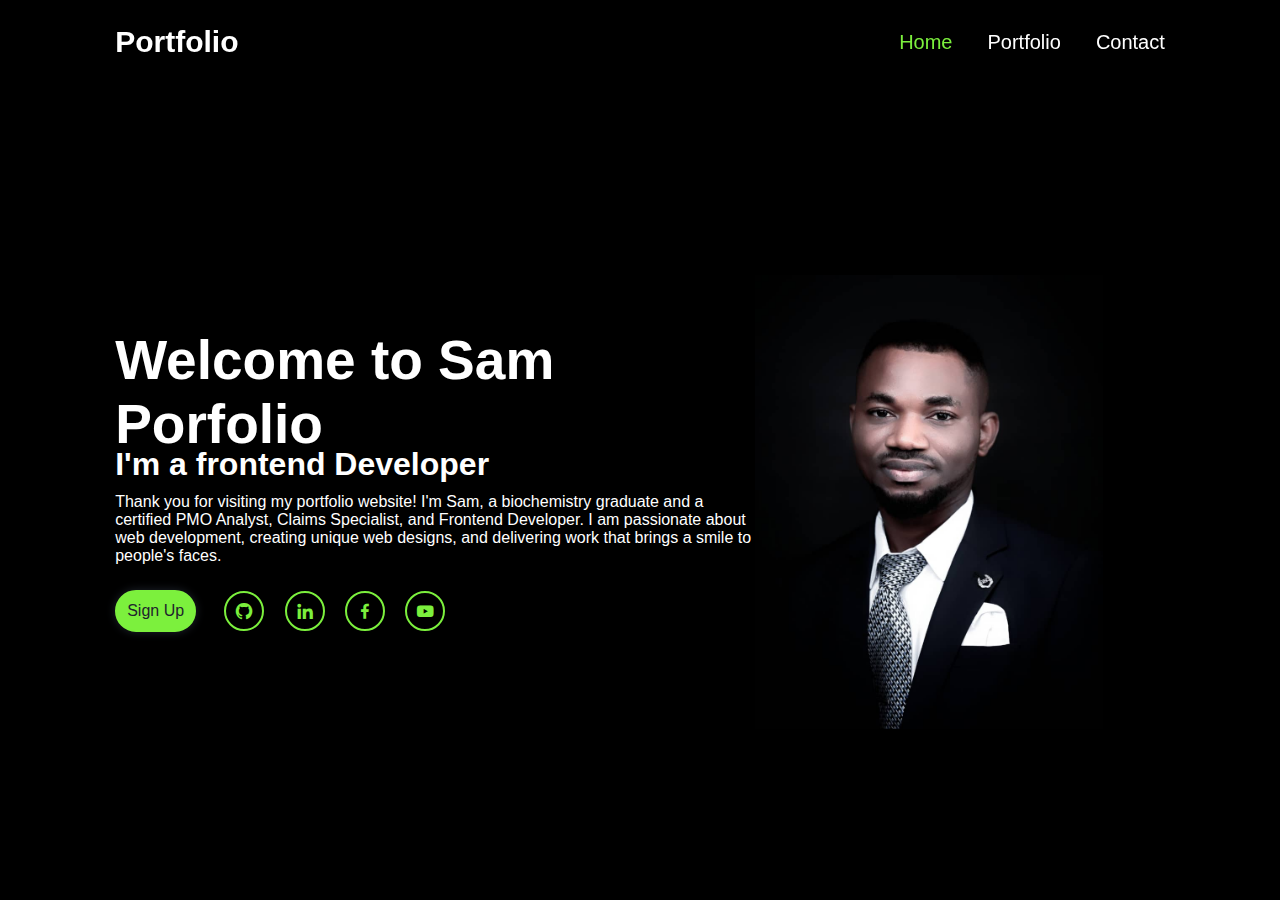
==== index.html @ ab2c648e "fix: add html structure" ====
<!DOCTYPE html>
<html lang="en">
<head>
    <meta charset="UTF-8">
    <meta name="viewport" content="width=device-width, initial-scale=1.0">
    <title>Sam Personal Portfolio website</title>
    <link href='https://unpkg.com/boxicons@2.1.4/css/boxicons.min.css' rel='stylesheet'>
    <link rel="stylesheet" href="./port.css">
</head>
<body>
    <nav class="navbar">
        <a href="#" class="logo">Portfolio</a>

        <ul>
            <li class="active"><a href="#">Home</a></li>
            <li><a href="#">Portfolio</a></li>
            <li><a href="#">Contact</a></li>
        </ul>
    </nav>

    <section class="home">
        <div class="home-info">
            <h1>Welcome to Sam Porfolio</h1>
            <h2>I'm a frontend Developer</h2>
                
                <p>Thank you for visiting my portfolio website! I'm Sam, a biochemistry graduate and a 
                    certified PMO Analyst, Claims Specialist, and Frontend Developer. I am passionate 
                    about web development, creating unique web designs, and delivering work that brings a 
                    smile to people's faces.</p>

            <div class="btn-sci">
                <a href="#" class="btn">Sign Up</a>
                <div class="sci">
                    <a href="#"><i class='bx bxl-github'></i></a>
                    <a href="#"><i class='bx bxl-linkedin'></i></a>
                    <a href="#"><i class='bx bxl-facebook' ></i></a>
                    <a href="#"><i class='bx bxl-youtube' ></i></a>

                </div>
            </div>

        </div>

            <div class="home-img">
            <div class="img-box">
            <div class="img-item">
            <img src="./sam pic.jpg" alt="">
        </div>
        </div>
        </div>
    </section>
</body>
</html>
---- port.css ----
@import url('https://fonts.googleapis.com/css2?family=Poppins:wght@300;400;500;600;700;800;900&display=swap');

*{
    margin: 0;
    padding: 0;
    box-sizing: border-box;
    font-family: Arial, Helvetica, sans-serif;
}

body{
    background: black;
}

a {
    color: #fff;
    text-decoration: none;
}

.navbar{
    position: fixed;
    left: 0;
    top: 0;
    width: 100%;
    padding: 25px 9%;
    display: flex;
    justify-content: space-between;
    align-items: center;
    z-index: 100;
}

.navbar .logo {
    font-size: 30px;
    font-weight: 700;

}
.navbar ul {
    display: flex;
}

.navbar ul li {
    list-style: none;
    margin-left: 35px;
}

.navbar ul li a {
    font-size: 20px;
    font-weight: 500;
    transition: .5s;
}

.navbar ul li:hover a,
.navbar ul li.active a {
    color: #7cf03d;
}

.home {
    display: flex;
    align-items: center;
    height: 100vh;
    padding: 60px 9% 0;
    color: #fff;
}

.home-info h1 {
    font-size: 55px;
}

.home-info h2 {
    font-size: 32px;
    margin-top: -10px;
}

.home-info p {
    font-size: 16px;
    margin: 10px 0 25px;
}

.home-info .btn-sci {
    display: flex;
    align-items: center;
}

.btn {
    display: inline-block;
    padding: 10px 10px;
    background: #7cf03d;
    border: 2px solid #7cf03d;
    border-radius: 40px;
    box-shadow: 0 0 10px;
    font-size: 16px;
    color: #1f242d;
    font-weight: 500;
    transition: .5s;
}

.btn:hover {
    background: transparent;
    color: #7cf03d;
    box-shadow: none;
}

.home-info .btn-sci .sci {
    margin-left: 20px;
}

.home-info .btn-sci .sci a{
    display: inline-flex;
    padding: 8px;
    border: 2px solid #7cf03d;
    border-radius: 50%;
    font-size: 20px;
    color: #7cf03d;
    margin: 0 8px;
}

.home-info .btn-sci .sci a:hover {
    background: #7cf03d;
    color: #000;
    box-shadow: 0 0 10px #7cf03d;
    transition: .5s;
    box-shadow: 0 0 10px;
}

.home-img .img-box {
    width: 32vw;
    height: 32vw;
    
}

.home-img .img-box .img-item {
    position: relative;
    width: 100%;
    height: 100%;
}

.home-img .img-box .img-item img {
    position: absolute;
    display: block;
    width: 85%;
}
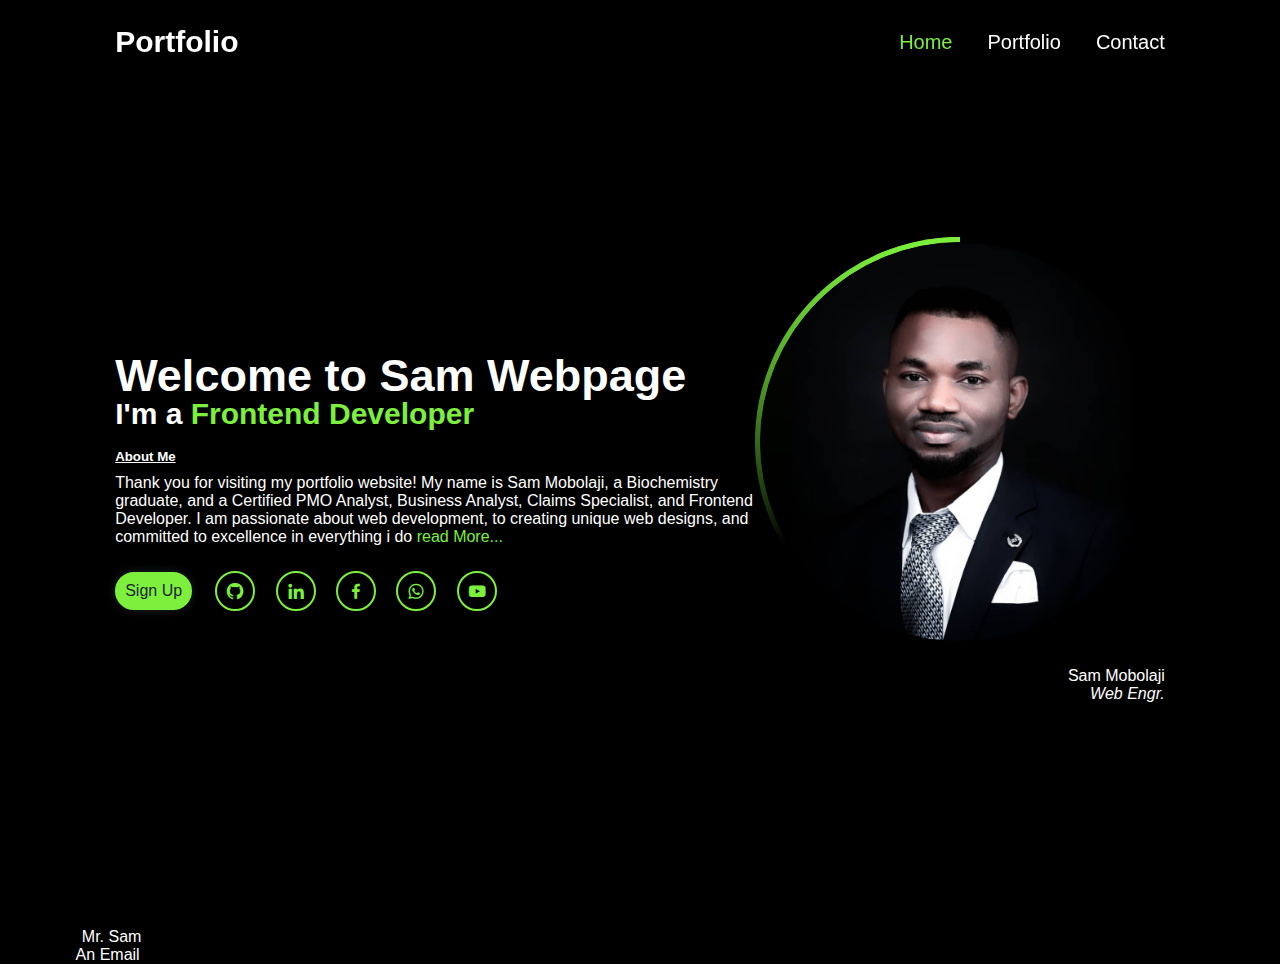
==== commit 435e0fe4: "feat: image add" ====
--- a/index.html
+++ b/index.html
@@ -12,42 +12,58 @@
         <a href="#" class="logo">Portfolio</a>
 
         <ul>
-            <li class="active"><a href="#">Home</a></li>
-            <li><a href="#">Portfolio</a></li>
-            <li><a href="#">Contact</a></li>
+            <li class="active"><a href="./index.html">Home</a></li>
+            <li><a href="./portfolio.html">Portfolio</a></li>
+            <li><a href="./contact.html">Contact</a></li>
         </ul>
     </nav>
 
     <section class="home">
         <div class="home-info">
-            <h1>Welcome to Sam Porfolio</h1>
-            <h2>I'm a frontend Developer</h2>
+            <h1>Welcome to Sam Webpage</h1>
+            <h2>I'm a <color class="webfd">Frontend Developer</color></h2>
+
+        <br><h5><u>About Me</u></h5>
                 
-                <p>Thank you for visiting my portfolio website! I'm Sam, a biochemistry graduate and a 
-                    certified PMO Analyst, Claims Specialist, and Frontend Developer. I am passionate 
-                    about web development, creating unique web designs, and delivering work that brings a 
-                    smile to people's faces.</p>
-
+                <p>Thank you for visiting my portfolio website! My name is Sam Mobolaji, a Biochemistry graduate, and a  
+                    Certified PMO Analyst, Business Analyst, Claims Specialist, and Frontend Developer. I am passionate 
+                    about web development, to creating unique web designs, and committed to excellence in everything i do <span id="active"><a href="./readmore.html">read More...</a></span></p>
+            
             <div class="btn-sci">
                 <a href="#" class="btn">Sign Up</a>
                 <div class="sci">
                     <a href="#"><i class='bx bxl-github'></i></a>
-                    <a href="#"><i class='bx bxl-linkedin'></i></a>
-                    <a href="#"><i class='bx bxl-facebook' ></i></a>
-                    <a href="#"><i class='bx bxl-youtube' ></i></a>
+                    <a href="https://ng.linkedin.com/"><i class='bx bxl-linkedin'></i></a>
+                    <a href="https://www.facebook.com/login/"><i class='bx bxl-facebook' ></i></a>
+                    <a href="https://web.whatsapp.com/"><i class='bx bxl-whatsapp'></i></a>
+                    <a href="https://www.youtube.com/"><i class='bx bxl-youtube' ></i></a>
 
                 </div>
             </div>
-
         </div>
 
             <div class="home-img">
             <div class="img-box">
             <div class="img-item">
             <img src="./sam pic.jpg" alt="">
+                </div>
+            </div>
+            <p id="para1">Sam Mobolaji
+                <br><em>Web Engr.</em>
+            </p>
+
         </div>
-        </div>
-        </div>
+
     </section>
-</body>
+
+    <footer>
+        <h2>Contacts</h2>
+        <p>Please call <a href="tel:+2347039291448" title="call sam for more information">Mr. Sam
+        </a>for more information</p>
+    
+        <p>send Sam <a href="mailto:sammobolaji607@gmail.com">An Email</a></p>
+    </footer>
+       
+    
+    </body>
 </html>--- a/port.css
+++ b/port.css
@@ -62,12 +62,17 @@
 }
 
 .home-info h1 {
-    font-size: 55px;
+    font-size: 45px;
+    
+}
+
+.webfd {
+    color: #7cf03d;
 }
 
 .home-info h2 {
-    font-size: 32px;
-    margin-top: -10px;
+    font-size: 30px;
+    margin-top: -5px;
 }
 
 .home-info p {
@@ -82,7 +87,7 @@
 
 .btn {
     display: inline-block;
-    padding: 10px 10px;
+    padding: 8px 8px;
     background: #7cf03d;
     border: 2px solid #7cf03d;
     border-radius: 40px;
@@ -100,7 +105,7 @@
 }
 
 .home-info .btn-sci .sci {
-    margin-left: 20px;
+    margin-left: 15px;
 }
 
 .home-info .btn-sci .sci a{
@@ -111,6 +116,7 @@
     font-size: 20px;
     color: #7cf03d;
     margin: 0 8px;
+
 }
 
 .home-info .btn-sci .sci a:hover {
@@ -122,20 +128,106 @@
 }
 
 .home-img .img-box {
+    position: relative;
     width: 32vw;
     height: 32vw;
+    border-radius: 50%;
+    padding: 5px;
+    display: flex;
+    justify-content: center;
+    align-items: center;
+    overflow: hidden;
     
 }
+
+.home-img .img-box::before,
+.home-img .img-box::after {
+    content: '';
+    position: absolute;
+    width: 500px;
+    height: 500px;
+    background: conic-gradient(transparent, transparent, transparent, #7cf03d);
+    transform: rotate(0deg);
+    animation: rotate-border 10s linear infinite;
+}
+
+@keyframes rotate-border {
+    100% {
+    transform: rotate(360deg)}
+    }
 
 .home-img .img-box .img-item {
     position: relative;
     width: 100%;
     height: 100%;
+    background: rgba(0, 0, 0, 0.973);
+    border-radius: 50%;
+    border: .1px solid rgb(0, 0, 0);
+    display: flex;
+    justify-content: center;
+    z-index: 1;
+    overflow: hidden;
 }
 
 .home-img .img-box .img-item img {
     position: absolute;
     display: block;
     width: 85%;
-}
-
+    
+}
+
+
+.button_1 {
+    display: inline-block;
+    padding: 5px 5px;
+    background: #7cf03d;
+    border: 2px solid black;
+    border-radius: 50px;
+    box-shadow: 0 0 10px;
+    font-size: 12px;
+    color: #1f242d;
+    font-weight: 500;
+    transition: .5s;
+}
+
+.button_1 {
+        background: transparent;
+        color: #7cf03d;
+        box-shadow: none;
+}
+
+#active {
+    font-family: Arial, sans-serif; 
+    font-size: 16px; 
+    color: #7cf03d; 
+    margin: 20px 0; 
+    text-align: left; 
+}
+
+#active a {
+    color: #7cf03d; 
+    text-decoration: none; 
+    transition: color 0.3s; 
+}
+
+#active a:hover {
+    color: rgb(142, 150, 127); 
+    text-decoration: underline; 
+}
+
+#para1 {
+    font-family: Arial, sans-serif; 
+    font-size: 16px; 
+    color: #fff; 
+    margin: 20px 0; 
+    text-align: right; 
+}
+
+p a{
+    font-color: #fff;
+    color #fff;
+}
+
+
+
+
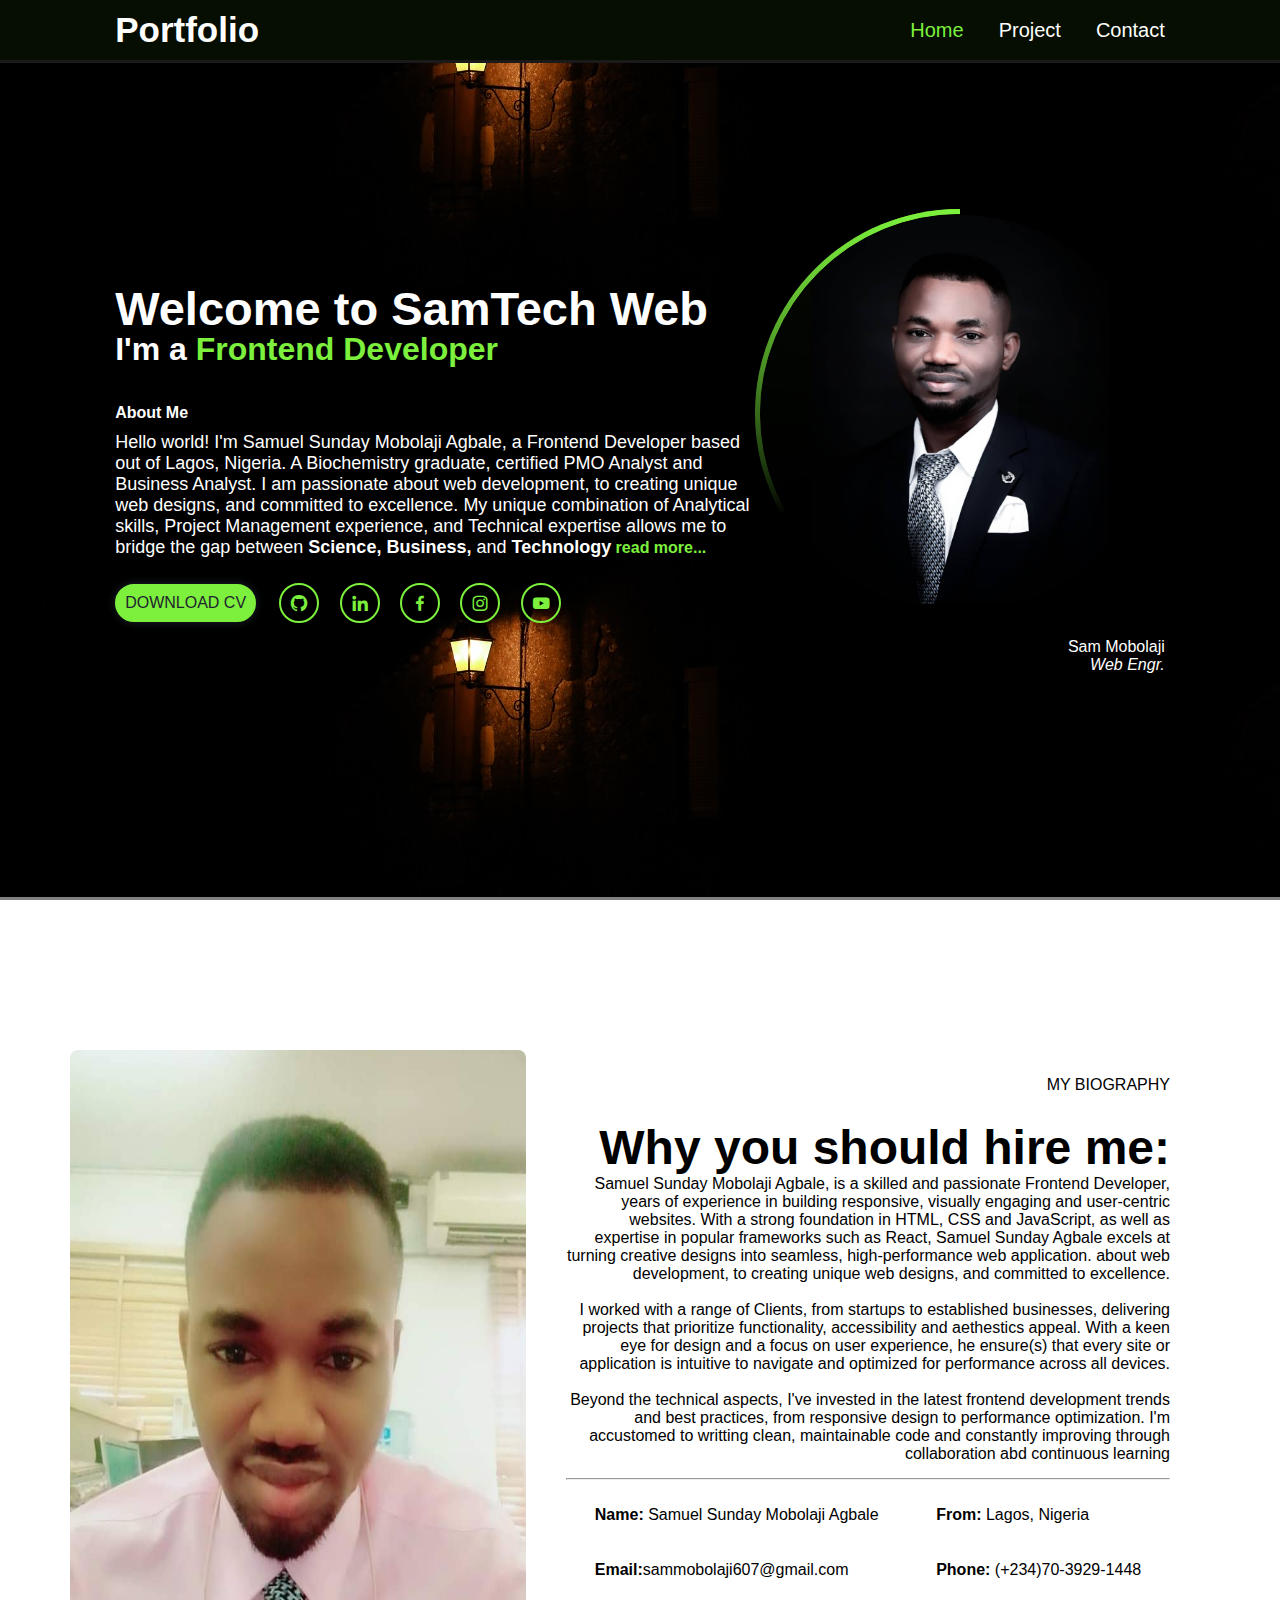
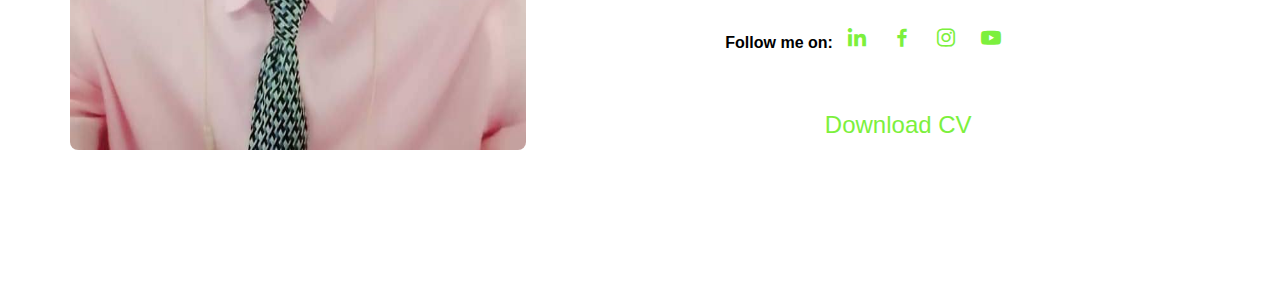
==== commit 8abe5490: "feat: styling index" ====
--- a/index.html
+++ b/index.html
@@ -8,36 +8,37 @@
     <link rel="stylesheet" href="./port.css">
 </head>
 <body>
+
+    <header> 
     <nav class="navbar">
         <a href="#" class="logo">Portfolio</a>
-
         <ul>
             <li class="active"><a href="./index.html">Home</a></li>
-            <li><a href="./portfolio.html">Portfolio</a></li>
+            <li><a href="./portfolio.html">Project</a></li>
             <li><a href="./contact.html">Contact</a></li>
         </ul>
-    </nav>
+        </nav>
+    </header>
 
     <section class="home">
         <div class="home-info">
-            <h1>Welcome to Sam Webpage</h1>
-            <h2>I'm a <color class="webfd">Frontend Developer</color></h2>
-
-        <br><h5><u>About Me</u></h5>
-                
-                <p>Thank you for visiting my portfolio website! My name is Sam Mobolaji, a Biochemistry graduate, and a  
-                    Certified PMO Analyst, Business Analyst, Claims Specialist, and Frontend Developer. I am passionate 
-                    about web development, to creating unique web designs, and committed to excellence in everything i do <span id="active"><a href="./readmore.html">read More...</a></span></p>
+            <h1>Welcome to SamTech Web</h1>
+                <h2>I'm a <color class="webfd">Frontend Developer</color></h2>
+                    <br><br><h4>About Me</h4>
+            <p>Hello world! I'm Samuel Sunday Mobolaji Agbale, a Frontend Developer based out of Lagos, Nigeria. A Biochemistry graduate,  
+            certified PMO Analyst and Business Analyst. I am passionate 
+            about web development, to creating unique web designs, and committed to excellence. My 
+            unique combination of Analytical skills, Project Management experience, and Technical expertise allows me 
+            to bridge the gap between <strong>Science, Business,</strong> and <strong>Technology</strong><span id="active"><a href="./readmore.html"> <strong>read more...</strong></a></span></p>
             
             <div class="btn-sci">
-                <a href="#" class="btn">Sign Up</a>
+                <a href="#" class="btn">DOWNLOAD CV</a>
                 <div class="sci">
                     <a href="#"><i class='bx bxl-github'></i></a>
-                    <a href="https://ng.linkedin.com/"><i class='bx bxl-linkedin'></i></a>
-                    <a href="https://www.facebook.com/login/"><i class='bx bxl-facebook' ></i></a>
-                    <a href="https://web.whatsapp.com/"><i class='bx bxl-whatsapp'></i></a>
+                    <a href="https://www.linkedin.com/in/samuel-agbale-94b49b2a9/"><i class='bx bxl-linkedin'></i></a>
+                    <a href="https://web.facebook.com/samuelmobolaji.agbale?__cft__[0]=AZWdfP0geq4rzUBbWfiEikRhldR_wz6hUIeSubHkmRJOZEy8URNhFAug5DaTT9yFez6fb-dXMut0DaeDXqBHSiq9rY7tTcLjrYqwzw2BDv65IOk0dzIfYkuSQms0CvHfsWhyeXtSCVI8ig9cMlGaYtjudm5gdqWjMK5by3llCf2Ibw&__tn__=-]K-R"><i class='bx bxl-facebook' ></i></a>
+                    <a href="https://www.instagram.com/"><i class='bx bxl-instagram'></i></a>
                     <a href="https://www.youtube.com/"><i class='bx bxl-youtube' ></i></a>
-
                 </div>
             </div>
         </div>
@@ -45,24 +46,65 @@
             <div class="home-img">
             <div class="img-box">
             <div class="img-item">
-            <img src="./sam pic.jpg" alt="">
+            <img src="./sam pic.jpg">
                 </div>
             </div>
             <p id="para1">Sam Mobolaji
                 <br><em>Web Engr.</em>
             </p>
+        </div>
+        </div>
+    </section>
 
+    
+    
+
+<section id="bio">
+    <div class="leftbio">
+        <img src="./sam offi.jpg">
+    </div>
+    <div class="rightbio">
+        <div>
+            <p>MY BIOGRAPHY</p>
+            <h2>Why you should hire me:</h2>
+                Samuel Sunday Mobolaji Agbale, is a skilled and passionate Frontend Developer, years of experience in building responsive, visually engaging
+                and user-centric websites. With a strong foundation in HTML, CSS and JavaScript, as well as expertise in popular frameworks such as React, 
+                Samuel Sunday Agbale excels at turning creative designs into seamless, high-performance web application. 
+                about web development, to creating unique web designs, and committed to excellence. <br><br>I worked with a range of Clients, from startups to
+                established businesses, delivering projects that prioritize functionality, accessibility and aethestics appeal. With a keen eye for design 
+                and a focus on user experience, he ensure(s) that every site or application is intuitive to navigate and optimized for performance across all devices. 
+                <br><br>Beyond the technical aspects, I've invested in the latest frontend development trends and best practices, from responsive design to performance optimization.
+            I'm accustomed to writting clean, maintainable code and constantly improving through collaboration abd continuous learning</p>
+            <hr>
         </div>
 
-    </section>
+        <div class="info">
+            <div>
+                <p><b>Name:</b> Samuel Sunday Mobolaji Agbale</p>
+                <p><b>Email:</b>sammobolaji607@gmail.com</p>
+            </div>
+                <div>
+                    <p><b>From:</b> Lagos, Nigeria</p>
+                    <p><b>Phone:</b> (+234)70-3929-1448</p>
+            </div>
+        </div>
 
-    <footer>
-        <h2>Contacts</h2>
-        <p>Please call <a href="tel:+2347039291448" title="call sam for more information">Mr. Sam
-        </a>for more information</p>
+        <div id="follow">
+            <p><b>Follow me on:</b>
+                    <a href="https://www.linkedin.com/in/samuel-agbale-94b49b2a9/"><i class='bx bxl-linkedin'></i></a>
+                    <a href="https://web.facebook.com/samuelmobolaji.agbale?__cft__[0]=AZWdfP0geq4rzUBbWfiEikRhldR_wz6hUIeSubHkmRJOZEy8URNhFAug5DaTT9yFez6fb-dXMut0DaeDXqBHSiq9rY7tTcLjrYqwzw2BDv65IOk0dzIfYkuSQms0CvHfsWhyeXtSCVI8ig9cMlGaYtjudm5gdqWjMK5by3llCf2Ibw&__tn__=-]K-R"><i class='bx bxl-facebook' ></i></a>
+                    <a href="https://www.instagram.com/"><i class='bx bxl-instagram'></i></a>
+                    <a href="https://www.youtube.com/"><i class='bx bxl-youtube' ></i></a>
+        </p>
+        </div>
+            <div class="link-h">
+                <a href="#" id="hire">Hire me</a>
+                <a href="#" id="cv">Download CV</a>
+            </div>
+    </div>
+</section>
+
     
-        <p>send Sam <a href="mailto:sammobolaji607@gmail.com">An Email</a></p>
-    </footer>
        
     
     </body>
--- a/port.css
+++ b/port.css
@@ -4,24 +4,38 @@
     margin: 0;
     padding: 0;
     box-sizing: border-box;
-    font-family: Arial, Helvetica, sans-serif;
-}
-
-body{
-    background: black;
-}
+    font-family: Arial, Helvetica, sans-serif; 
+}
+
+header{
+    background: black;  
+}
+
+.home{
+    background: url(./background\ light\ img.jpg);
+    background-position: bottom
+
+
+}
+
+    /* body{
+    background: black 
+
+} */
 
 a {
     color: #fff;
     text-decoration: none;
-}
+} 
 
 .navbar{
     position: fixed;
     left: 0;
     top: 0;
     width: 100%;
-    padding: 25px 9%;
+    padding: 10px 9%;
+    background-color: #050e00;
+    border-bottom: rgb(27, 26, 26) solid;
     display: flex;
     justify-content: space-between;
     align-items: center;
@@ -29,10 +43,11 @@
 }
 
 .navbar .logo {
-    font-size: 30px;
+    font-size: 35px;
     font-weight: 700;
 
 }
+
 .navbar ul {
     display: flex;
 }
@@ -57,12 +72,13 @@
     display: flex;
     align-items: center;
     height: 100vh;
-    padding: 60px 9% 0;
+    padding: 6px 9% 0;
     color: #fff;
+    border-bottom: gray solid;
 }
 
 .home-info h1 {
-    font-size: 45px;
+    font-size: 47px;
     
 }
 
@@ -71,13 +87,14 @@
 }
 
 .home-info h2 {
-    font-size: 30px;
+    font-size: 32px;
     margin-top: -5px;
 }
 
 .home-info p {
-    font-size: 16px;
+    font-size: 18px;
     margin: 10px 0 25px;
+    text-justify: inter-word;
 }
 
 .home-info .btn-sci {
@@ -148,7 +165,7 @@
     height: 500px;
     background: conic-gradient(transparent, transparent, transparent, #7cf03d);
     transform: rotate(0deg);
-    animation: rotate-border 10s linear infinite;
+    animation: rotate-border 8s linear infinite;
 }
 
 @keyframes rotate-border {
@@ -172,7 +189,7 @@
 .home-img .img-box .img-item img {
     position: absolute;
     display: block;
-    width: 85%;
+    width: 75%;
     
 }
 
@@ -227,7 +244,83 @@
     font-color: #fff;
     color #fff;
 }
-
-
-
-
+#bio{
+    cursor: pointer;
+    padding: 150px 70px;
+    width: 100%;
+    height: 100%;
+    display: flex;
+    justify-content: space-between;
+    align-items: flex-start;
+    flex-wrap: wrap;
+    color: #fff;
+}
+
+.leftbio{
+    flex-basis: 40%;
+}
+
+.rightbio{
+    flex-basis: 60%;
+    color: #000;
+}
+
+.leftbio img{
+    width: 100%;
+    height: 700px;
+    border-radius: 8px;
+}
+
+.rightbio{
+    text-align: right;
+    padding: 0 40px;
+}
+
+.rightbio p{
+   margin: 15px 0;
+   line-height: 2.5rem; 
+}
+
+.rightbio h2{
+    font-size: 3rem;
+}
+
+.info{
+    display: flex;
+    justify-content: space-around;
+    align-items: flex-start;
+    flex-wrap: wrap;
+    text-align: left;
+}
+
+#follow{
+    text-align: center;
+}
+
+#follow a{
+    color: #7cf03d;
+    font-size: 1.5rem;
+    margin: 0 0.5rem;
+
+}
+
+.link-h{
+    text-align: center;
+    margin-top: 3rem;
+}
+
+#cv{
+    text-decoration: none;
+    color: #7cf03d;
+    padding: 1rem 2rem;
+    border-radius: 8px;
+    font-size: 1.5rem;
+    margin: 0 1rem;
+    border 1px dashed grey;
+}
+
+
+
+
+
+
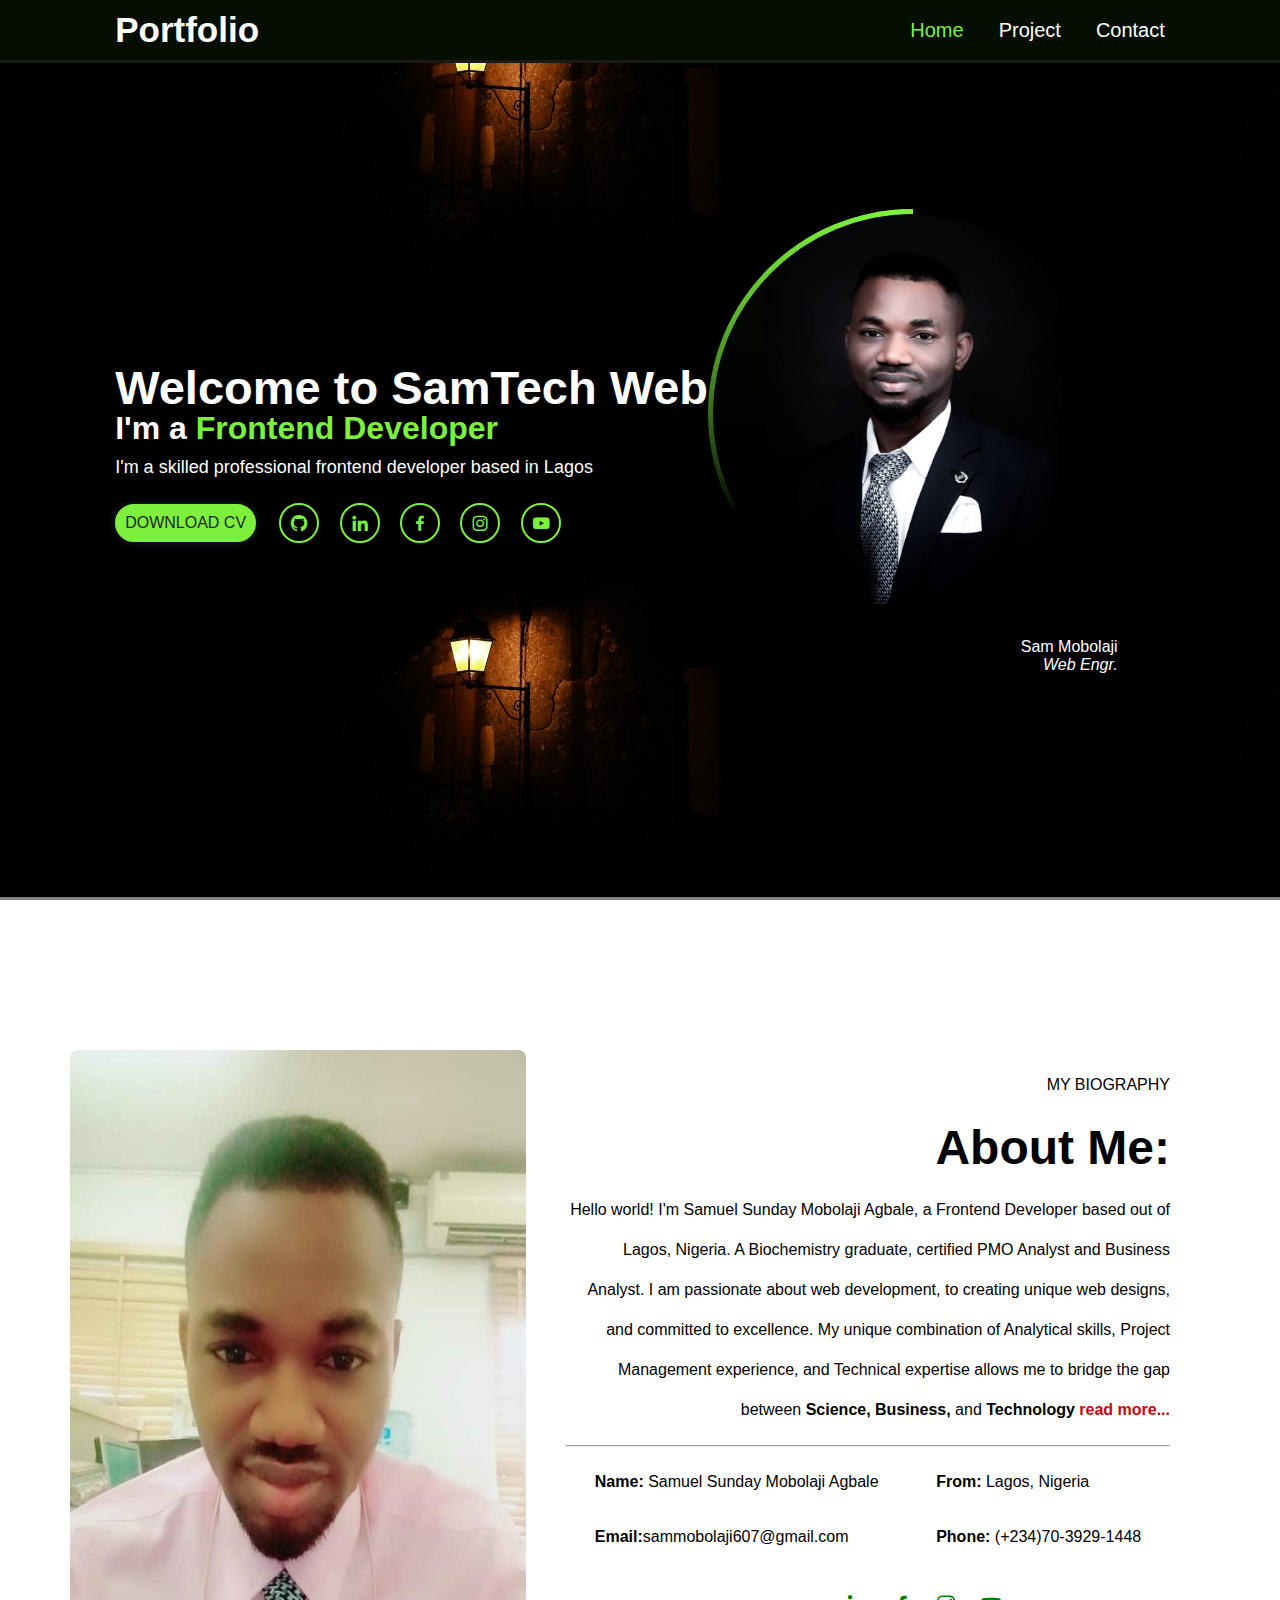
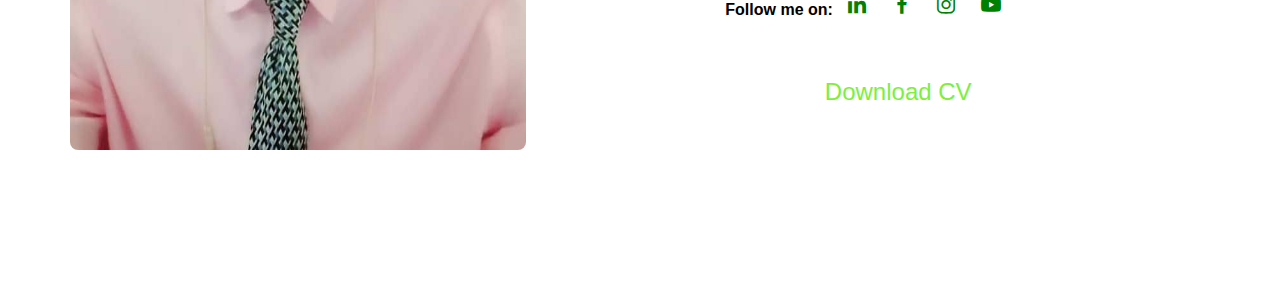
==== commit eb5210f0: "feat: markup and styling" ====
--- a/index.html
+++ b/index.html
@@ -24,12 +24,7 @@
         <div class="home-info">
             <h1>Welcome to SamTech Web</h1>
                 <h2>I'm a <color class="webfd">Frontend Developer</color></h2>
-                    <br><br><h4>About Me</h4>
-            <p>Hello world! I'm Samuel Sunday Mobolaji Agbale, a Frontend Developer based out of Lagos, Nigeria. A Biochemistry graduate,  
-            certified PMO Analyst and Business Analyst. I am passionate 
-            about web development, to creating unique web designs, and committed to excellence. My 
-            unique combination of Analytical skills, Project Management experience, and Technical expertise allows me 
-            to bridge the gap between <strong>Science, Business,</strong> and <strong>Technology</strong><span id="active"><a href="./readmore.html"> <strong>read more...</strong></a></span></p>
+            <p>I'm a skilled professional frontend developer based in Lagos</p>
             
             <div class="btn-sci">
                 <a href="#" class="btn">DOWNLOAD CV</a>
@@ -66,15 +61,12 @@
     <div class="rightbio">
         <div>
             <p>MY BIOGRAPHY</p>
-            <h2>Why you should hire me:</h2>
-                Samuel Sunday Mobolaji Agbale, is a skilled and passionate Frontend Developer, years of experience in building responsive, visually engaging
-                and user-centric websites. With a strong foundation in HTML, CSS and JavaScript, as well as expertise in popular frameworks such as React, 
-                Samuel Sunday Agbale excels at turning creative designs into seamless, high-performance web application. 
-                about web development, to creating unique web designs, and committed to excellence. <br><br>I worked with a range of Clients, from startups to
-                established businesses, delivering projects that prioritize functionality, accessibility and aethestics appeal. With a keen eye for design 
-                and a focus on user experience, he ensure(s) that every site or application is intuitive to navigate and optimized for performance across all devices. 
-                <br><br>Beyond the technical aspects, I've invested in the latest frontend development trends and best practices, from responsive design to performance optimization.
-            I'm accustomed to writting clean, maintainable code and constantly improving through collaboration abd continuous learning</p>
+            <h2>About Me:</h2>
+            <p>Hello world! I'm Samuel Sunday Mobolaji Agbale, a Frontend Developer based out of Lagos, Nigeria. A Biochemistry graduate,  
+                certified PMO Analyst and Business Analyst. I am passionate 
+                about web development, to creating unique web designs, and committed to excellence. My 
+                unique combination of Analytical skills, Project Management experience, and Technical expertise allows me 
+                to bridge the gap between <strong>Science, Business,</strong> and <strong>Technology</strong><span id="active"><a href="./readmore.html"> <strong>read more...</strong></a></span></p>
             <hr>
         </div>
 
--- a/port.css
+++ b/port.css
@@ -222,13 +222,13 @@
 }
 
 #active a {
-    color: #7cf03d; 
+    color: rgb(197, 8, 8); 
     text-decoration: none; 
     transition: color 0.3s; 
 }
 
 #active a:hover {
-    color: rgb(142, 150, 127); 
+    color: rgb(161, 161, 8); 
     text-decoration: underline; 
 }
 
@@ -298,7 +298,7 @@
 }
 
 #follow a{
-    color: #7cf03d;
+    color: green;
     font-size: 1.5rem;
     margin: 0 0.5rem;
 
